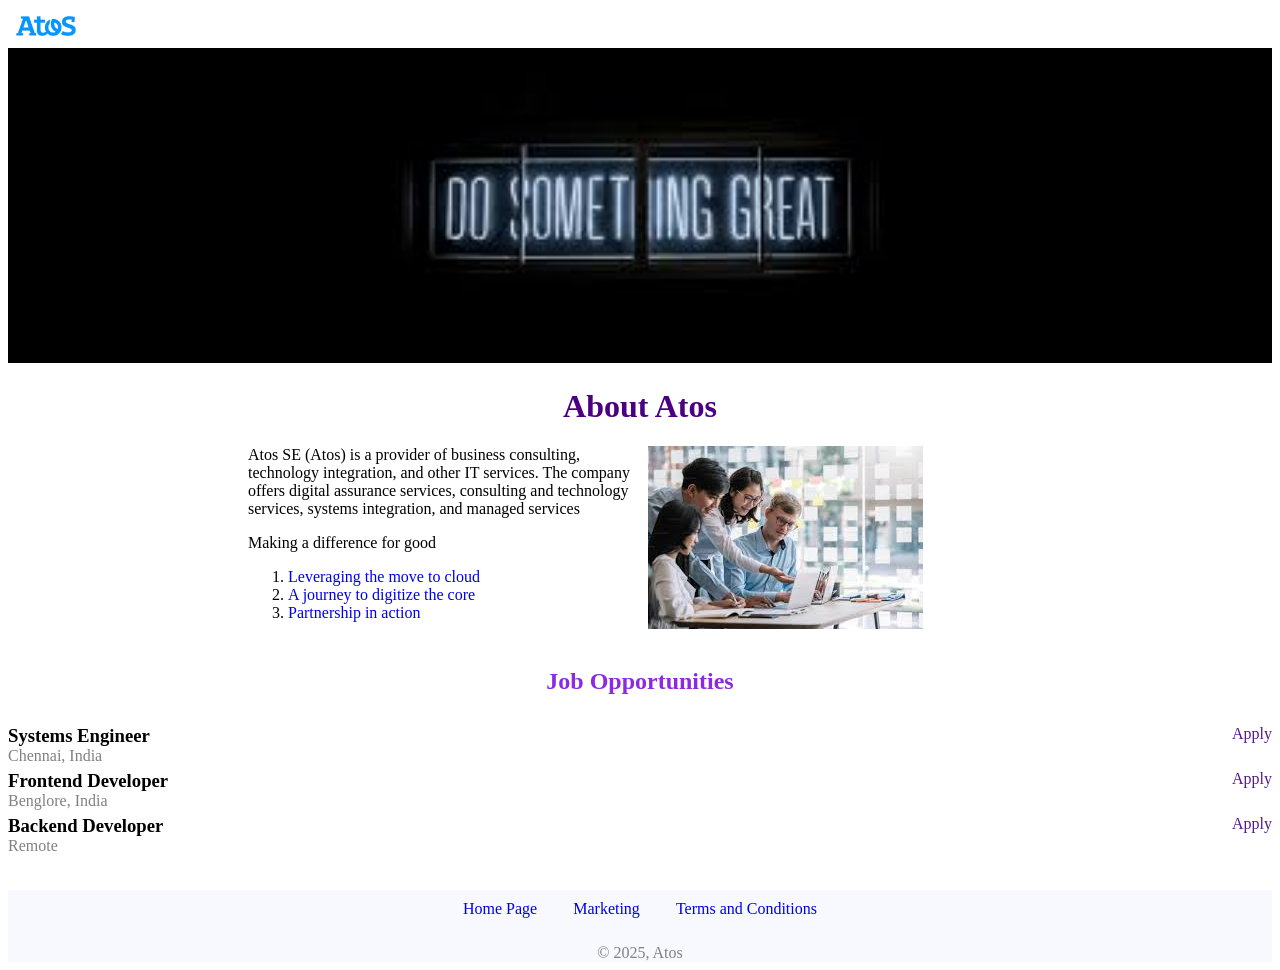
==== Careerpage/index.html @ 7497a3b1 "first commit" ====
<!DOCTYPE html>
<html>

<head>
	<title>My Atos</title>
	<link rel=" stylesheet" href="styles.css">
</head>

<body>
<div id="navbar">
	<img id="logo" src="[data-uri]" alt="logo">
	
</div>

	<img id="banner" src="[data-uri]"
		alt="atos company" >
	<h1>About Atos </h1>

	<div id="about">
		<div id="description">
			<p style="margin: 0%;">Atos SE (Atos) is a provider of business consulting, technology integration, and other IT services. The company
				offers digital assurance services, consulting and technology services, systems integration, and managed services
			</p>
			<p>Making a difference for good
		
			<ol>
				<li> <a href="https://jovian.com/learn/web-development-with-html-and-css/lesson/html-and-css-basics ">
						Leveraging the move to cloud
		
					</a></li>
				<li><a href="https://jovian.com/learn/web-development-with-html-and-css/lesson/html-and-css-basics "> A journey
						to digitize the core
		
					</a></li>
				<li><a href="https://jovian.com/learn/web-development-with-html-and-css/lesson/html-and-css-basics ">
						Partnership in action
					</a></li>
			</ol>
			</p>

		</div>
		<div id="teamimage">
			<img
		src="[data-uri]">

		</div>
	</div>
	
	

	<h2>Job Opportunities </h2>
	<div>
		<a href="" class="apply"> Apply</a>
		<h3>Systems Engineer</h3>
		<span>Chennai, India </span>
	</div>

	<div>
		<a href="" class="apply"> Apply</a>
		<h3>Frontend Developer </h3>
		<span>Benglore, India</span>
	</div>
	<div>
		<a href="" class="apply"> Apply</a>
		<h3>Backend Developer</h3>
		<span>Remote</span>
	</div>

	<div id="footer">
		<ul id="footerlink">
			<li><a href="https://jovian-py.readthedocs.io/en/latest/#">Home Page</a> </li>
			<li><a href="https://jovian-py.readthedocs.io/en/latest/#">Marketing</a> </li>
			<li><a href="https://jovian-py.readthedocs.io/en/latest/#">Terms and Conditions</a> </li>

		</ul>

	<span>&copy 2025, Atos</span> 

		

	</div>



	<!-- <img src="https://i.imgur.com/diObXWC.png" alt="An Image">
	<a href="https://www.example.com">Click here to go to Example.com</a> -->
</body>

</html>
---- Careerpage/styles.css ----
body{
    
    padding: 0;
}

h1 {
    text-align: center;
    color: indigo;
}
#banner{
    width: 100%;
    object-fit: cover;
}
#navbar{
    padding: 8px;
    margin: 0;

}
#logo{
    height: 20px;

}

#about{
    display: flex;
    max-width: 800px;
    margin: 0 auto;
}

#description{
    width: 50%;
    padding: 0 8px ;

}

#teamimage{
    width: 50%;
    
    border-radius: 25px; 
}

h2{
    margin: 30px;
    text-align: center;
    color: blueviolet;
}

span{
    color: gray ;
}

h3{
    margin-top: 5px;
    margin-bottom: 0px;
}

.apply{
    float: right;
}

a{
    text-decoration: none;
}

#footer{
    background-color: ghostwhite;

    margin-top: 35px;
    text-align: center;


}

#footerlink{
    list-style: none;
    padding: 10px;
}

#footerlink li{
    display: inline;
    margin:  0 16px;
}
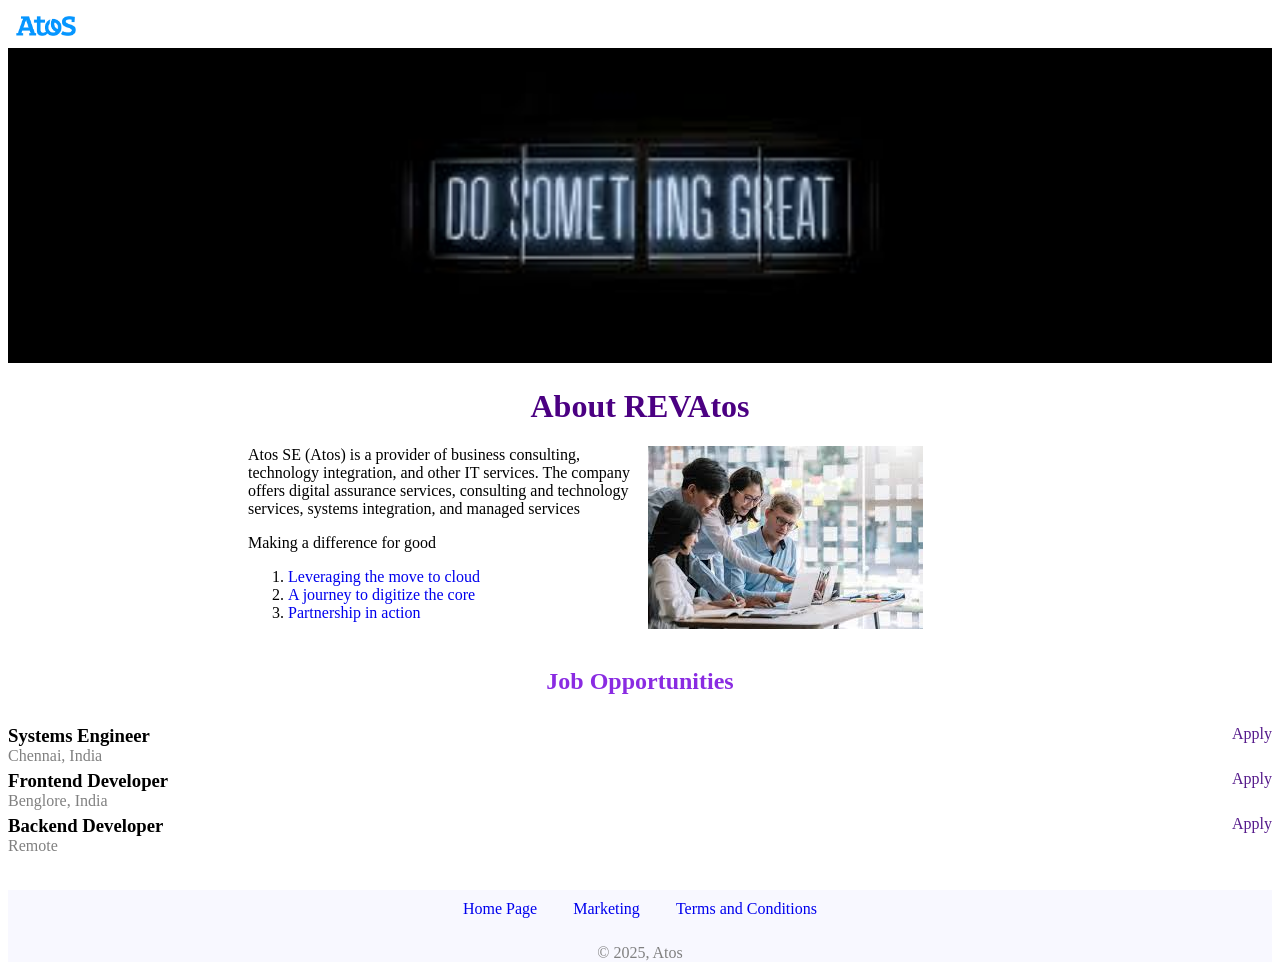
==== commit b4d34f32: "Title changed" ====
--- a/Careerpage/index.html
+++ b/Careerpage/index.html
@@ -2,7 +2,7 @@
 <html>
 
 <head>
-	<title>My Atos</title>
+	<title>MyREVAtos</title>
 	<link rel=" stylesheet" href="styles.css">
 </head>
 
@@ -14,7 +14,7 @@
 
 	<img id="banner" src="[data-uri]"
 		alt="atos company" >
-	<h1>About Atos </h1>
+	<h1>About REVAtos </h1>
 
 	<div id="about">
 		<div id="description">
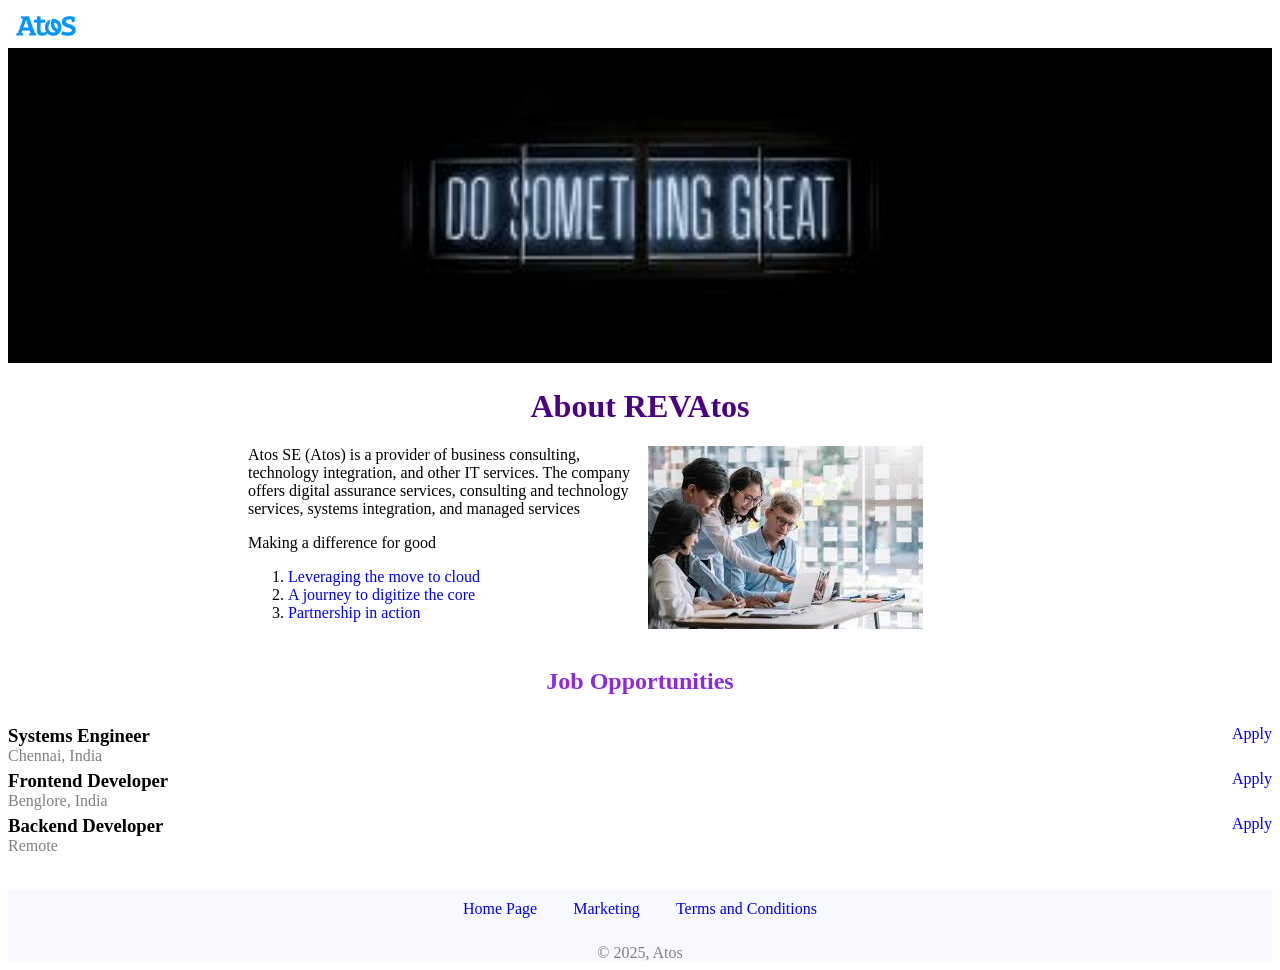
==== commit 5282bfad: "change" ====
--- a/Careerpage/index.html
+++ b/Careerpage/index.html
@@ -50,18 +50,18 @@
 
 	<h2>Job Opportunities </h2>
 	<div>
-		<a href="" class="apply"> Apply</a>
+		<a href="mailto:revanth.ulavapati111143@gmail.com?subject=System engineer job " target="_blank" class="apply"> Apply</a>
 		<h3>Systems Engineer</h3>
 		<span>Chennai, India </span>
 	</div>
 
 	<div>
-		<a href="" class="apply"> Apply</a>
+		<a href="mailto:revanth.ulavapati111143@gmail.com?subject=frontend Developer job " target="_blank" class="apply"> Apply</a>
 		<h3>Frontend Developer </h3>
 		<span>Benglore, India</span>
 	</div>
 	<div>
-		<a href="" class="apply"> Apply</a>
+		<a href="mailto:revanth.ulavapati111143@gmail.com?subject=Backend Developer job " target="_blank" class="apply"> Apply</a>
 		<h3>Backend Developer</h3>
 		<span>Remote</span>
 	</div>
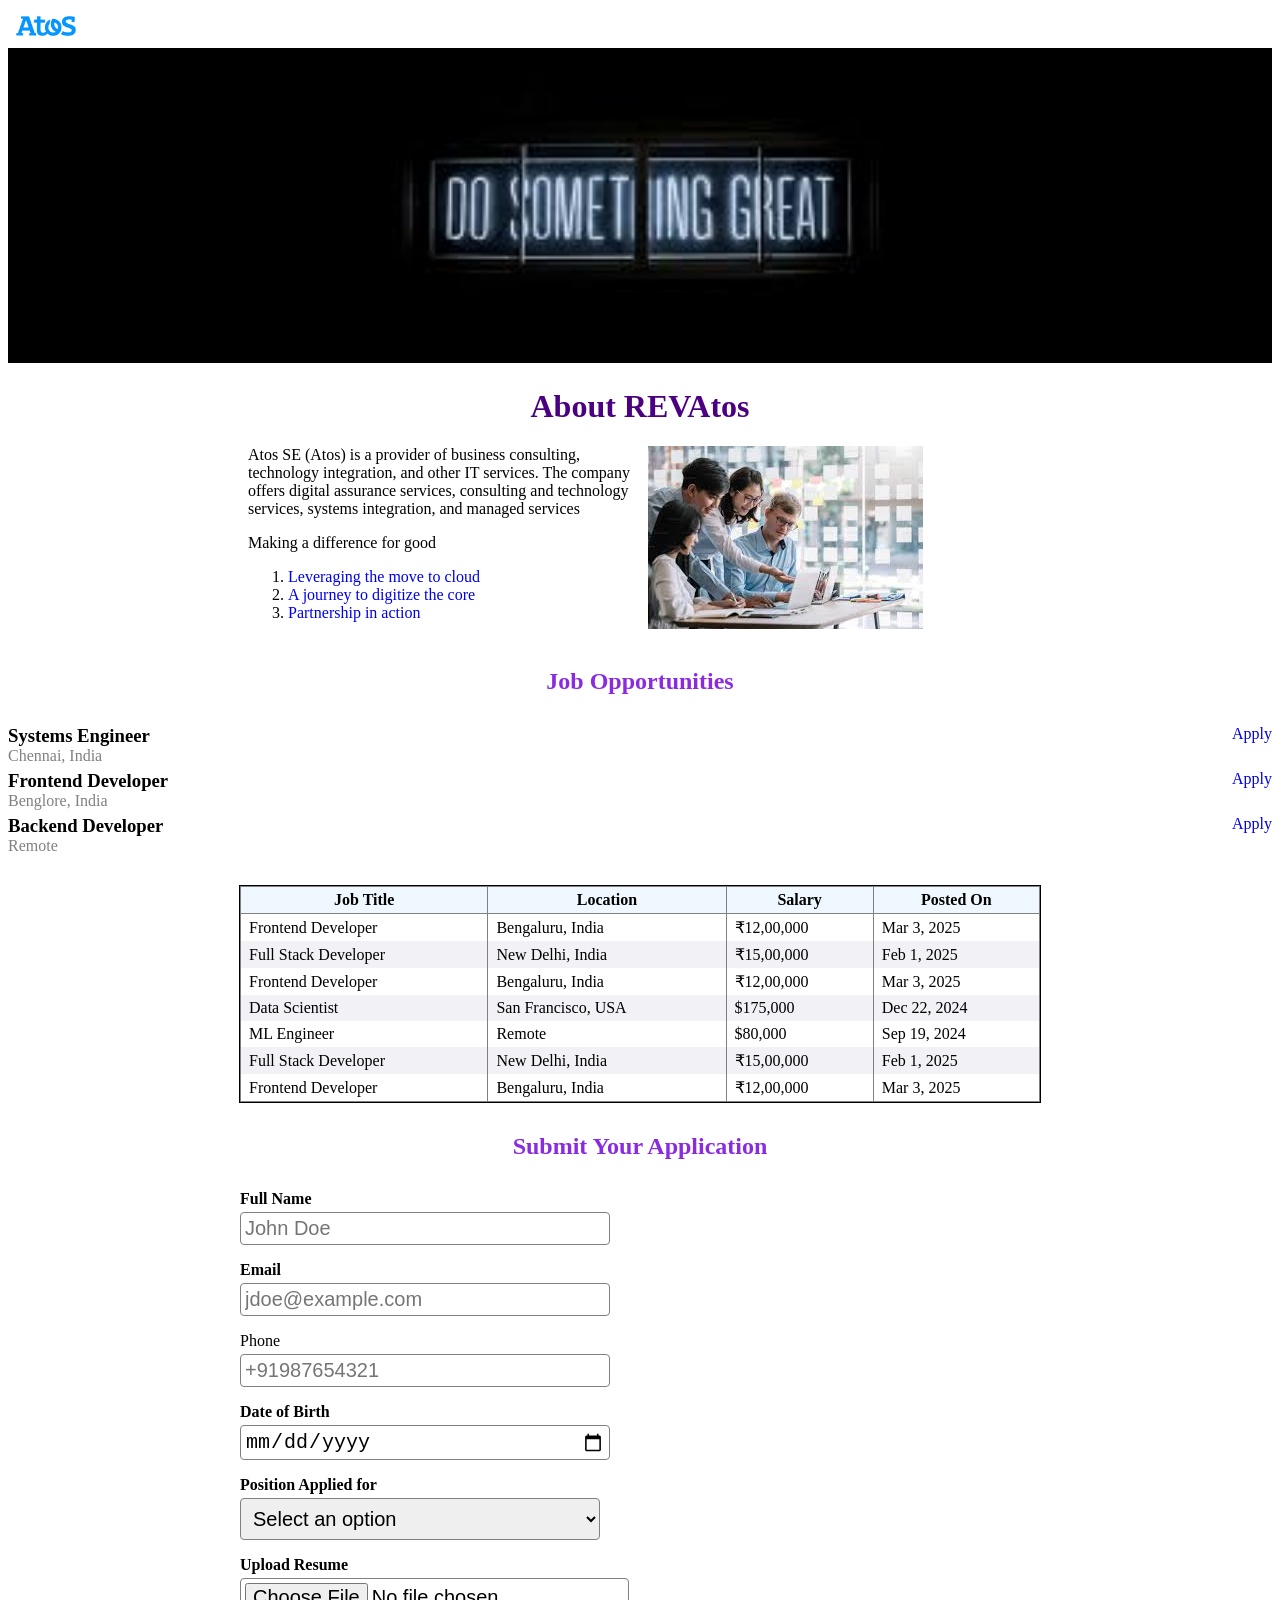
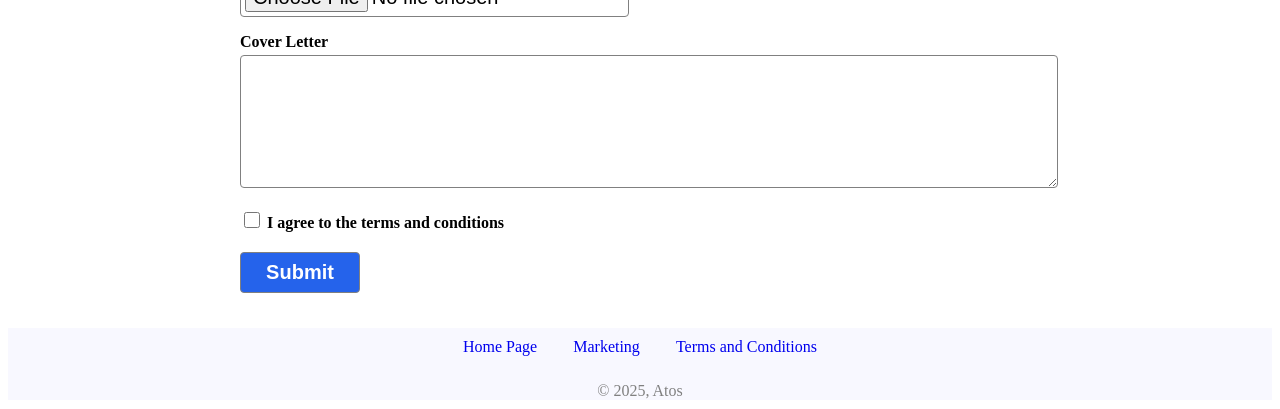
==== commit 9de86cc4: "added table and form" ====
--- a/Careerpage/index.html
+++ b/Careerpage/index.html
@@ -7,30 +7,36 @@
 </head>
 
 <body>
-<div id="navbar">
-	<img id="logo" src="[data-uri]" alt="logo">
-	
-</div>
-
-	<img id="banner" src="[data-uri]"
-		alt="atos company" >
+	<div id="navbar">
+		<img id="logo"
+			src="[data-uri]"
+			alt="logo">
+
+	</div>
+
+	<img id="banner"
+		src="[data-uri]"
+		alt="atos company">
 	<h1>About REVAtos </h1>
 
 	<div id="about">
 		<div id="description">
-			<p style="margin: 0%;">Atos SE (Atos) is a provider of business consulting, technology integration, and other IT services. The company
-				offers digital assurance services, consulting and technology services, systems integration, and managed services
+			<p style="margin: 0%;">Atos SE (Atos) is a provider of business consulting, technology integration, and
+				other IT services. The company
+				offers digital assurance services, consulting and technology services, systems integration, and managed
+				services
 			</p>
 			<p>Making a difference for good
-		
+
 			<ol>
 				<li> <a href="https://jovian.com/learn/web-development-with-html-and-css/lesson/html-and-css-basics ">
 						Leveraging the move to cloud
-		
+
 					</a></li>
-				<li><a href="https://jovian.com/learn/web-development-with-html-and-css/lesson/html-and-css-basics "> A journey
+				<li><a href="https://jovian.com/learn/web-development-with-html-and-css/lesson/html-and-css-basics "> A
+						journey
 						to digitize the core
-		
+
 					</a></li>
 				<li><a href="https://jovian.com/learn/web-development-with-html-and-css/lesson/html-and-css-basics ">
 						Partnership in action
@@ -41,48 +47,200 @@
 		</div>
 		<div id="teamimage">
 			<img
-		src="[data-uri]">
+				src="[data-uri]">
 
 		</div>
 	</div>
-	
-	
+
+
 
 	<h2>Job Opportunities </h2>
 	<div>
-		<a href="mailto:revanth.ulavapati111143@gmail.com?subject=System engineer job " target="_blank" class="apply"> Apply</a>
+		<a href="mailto:revanth.ulavapati111143@gmail.com?subject=System engineer job " target="_blank" class="apply">
+			Apply</a>
 		<h3>Systems Engineer</h3>
 		<span>Chennai, India </span>
 	</div>
 
 	<div>
-		<a href="mailto:revanth.ulavapati111143@gmail.com?subject=frontend Developer job " target="_blank" class="apply"> Apply</a>
+		<a href="mailto:revanth.ulavapati111143@gmail.com?subject=frontend Developer job " target="_blank"
+			class="apply"> Apply</a>
 		<h3>Frontend Developer </h3>
 		<span>Benglore, India</span>
 	</div>
 	<div>
-		<a href="mailto:revanth.ulavapati111143@gmail.com?subject=Backend Developer job " target="_blank" class="apply"> Apply</a>
+		<a href="mailto:revanth.ulavapati111143@gmail.com?subject=Backend Developer job " target="_blank" class="apply">
+			Apply</a>
 		<h3>Backend Developer</h3>
 		<span>Remote</span>
 	</div>
 
-	<div id="footer">
-		<ul id="footerlink">
-			<li><a href="https://jovian-py.readthedocs.io/en/latest/#">Home Page</a> </li>
-			<li><a href="https://jovian-py.readthedocs.io/en/latest/#">Marketing</a> </li>
-			<li><a href="https://jovian-py.readthedocs.io/en/latest/#">Terms and Conditions</a> </li>
-
-		</ul>
-
-	<span>&copy 2025, Atos</span> 
-
-		
-
-	</div>
-
-
-
-	<!-- <img src="https://i.imgur.com/diObXWC.png" alt="An Image">
+
+	<div id="table">
+		<table id="job-table">
+			<tr class="job-row">
+				<th>Job Title</th>
+				<th>Location</th>
+				<th>Salary</th>
+				<th>Posted On</th>
+			</tr>
+
+			<tr class="job-row">
+				<td>Frontend Developer</td>
+				<td>Bengaluru, India</td>
+				<td>₹12,00,000</td>
+				<td>Mar 3, 2025</td>
+			</tr>
+
+			<tr class="job-row">
+				<td>Full Stack Developer</td>
+				<td>New Delhi, India</td>
+				<td>₹15,00,000</td>
+				<td>Feb 1, 2025</td>
+			</tr>
+			<tr class="job-row">
+				<td>Frontend Developer</td>
+				<td>Bengaluru, India</td>
+				<td>₹12,00,000</td>
+				<td>Mar 3, 2025</td>
+			</tr>
+
+			<tr class="job-row">
+				<td>Data Scientist</td>
+				<td>San Francisco, USA</td>
+				<td>$175,000</td>
+				<td>Dec 22, 2024</td>
+			</tr>
+
+			<tr class="job-row">
+				<td>ML Engineer</td>
+				<td>Remote</td>
+				<td>$80,000</td>
+				<td>Sep 19, 2024</td>
+			</tr>
+
+			<tr class="job-row">
+				<td>Full Stack Developer</td>
+				<td>New Delhi, India</td>
+				<td>₹15,00,000</td>
+				<td>Feb 1, 2025</td>
+			</tr>
+
+			<tr class="job-row">
+				<td>Frontend Developer</td>
+				<td>Bengaluru, India</td>
+				<td>₹12,00,000</td>
+				<td>Mar 3, 2025</td>
+			</tr>
+
+
+		</table>
+
+
+		</form>
+
+
+
+	</div>
+
+
+
+	</div>
+
+	<div id="application">
+		<h2> Submit Your Application</h2>
+
+		<form id="application-form">
+
+			<div class="form-group">
+				<label for="name"> Full Name </label> <br>
+				<input type="text" id="name" name="Full Name" required placeholder="John Doe">
+
+			</div>
+
+			<div class="form-group">
+				<label for="email"> Email</label><br>
+				<input type="email"  id="email" name="email" required placeholder="jdoe@example.com"> 
+			</div>
+
+			<div class="form-group">
+				<labe for="phone"> Phone</label><br>
+					<input type="tel" id="phone" name="phone" required placeholder="+91987654321">
+			</div>
+
+			<div class="form-group"> 
+				<label for="datebirth" > Date of Birth</label><br>
+				<input type="date" id="datebirth" name="datebirth" required>
+			</div>
+
+			<div class="form-group">
+				<label for="position">Position Applied for</label><br>
+				<select id="position" name="position" required>
+
+					<option value="">Select an option </option>
+					<option value="Frontend Developer">Frontend Developer</option>
+                <option value="Full Stack Developer">Full Stack Developer</option>
+                <option value="Data Scientist">Data Scientist</option>
+                <option value="ML Engineer">ML Engineer</option>
+
+					
+				</select>
+			</div>
+			<div class="form-group">
+
+				<label for="resume"> Upload Resume</label><br>
+				<input type="file" id="resume" name="resume" accept=".pdf , .doc, .docx" required>
+
+			</div>
+
+			<div class="form-group">
+				<label for="cl"> Cover Letter</label>
+				<textarea id="cl" name="cl" rows="5" required placeholder="Explain what makes you suitable for the job" > </textarea>
+			</div>
+
+			<div class="form-group">
+				<label for="terms">
+					<input type="checkbox"  id="terms" name="terms" required>
+					I agree to the terms and conditions
+	
+				</label>
+
+
+			</div>
+
+			<div class="form-group">
+				<input type="submit"  id="sub" value="Submit">
+			</div>
+
+
+
+
+		</form>
+	</div>		
+
+
+
+	<div> 
+		<p></p>
+	</div>
+
+			<div id="footer">
+				<ul id="footerlink">
+					<li><a href="https://jovian-py.readthedocs.io/en/latest/#">Home Page</a> </li>
+					<li><a href="https://jovian-py.readthedocs.io/en/latest/#">Marketing</a> </li>
+					<li><a href="https://jovian-py.readthedocs.io/en/latest/#">Terms and Conditions</a> </li>
+
+				</ul>
+
+				<span>&copy 2025, Atos</span>
+
+
+
+			</div>
+
+
+
+			<!-- <img src="https://i.imgur.com/diObXWC.png" alt="An Image">
 	<a href="https://www.example.com">Click here to go to Example.com</a> -->
 </body>
 
--- a/Careerpage/styles.css
+++ b/Careerpage/styles.css
@@ -1,9 +1,13 @@
 body{
     
     padding: 0;
+    
 }
 
+
+
 h1 {
+
     text-align: center;
     color: indigo;
 }
@@ -62,6 +66,12 @@
     text-decoration: none;
 }
 
+a:hover, a:focus{
+    color: #313946;
+
+
+}
+
 #footer{
     background-color: ghostwhite;
 
@@ -79,4 +89,111 @@
 #footerlink li{
     display: inline;
     margin:  0 16px;
-}+}
+
+
+#table{
+    display: flex;
+    margin: 10px;
+    margin-top: 30px;
+    max-width: 800px;
+    border: 1px solid;
+    margin-left: auto;
+    margin-right: auto;
+}
+
+#job-table{
+    width: 100%;
+    border: 1px solid gray;
+    border-collapse:collapse ;
+    
+}
+
+.job-row th{
+    border: 1px solid gray;
+    padding: 4px 8px;
+    background-color: aliceblue;
+}
+.job-row td {
+    border-right: 1px solid gray;
+    padding: 4px 8px;
+}
+
+#job-table tr:nth-child(odd){
+    background-color: rgb(241, 241, 246);
+
+}
+
+
+
+
+
+
+
+#application{
+    max-width: 800px;
+    margin: 0 auto;
+    padding: 0 auto;
+}
+
+#application-form label{
+    font-weight: 600px;
+
+    
+}
+
+#application-form input{
+    font-size: 1.25rem;
+    padding: 4px;
+    margin-top: 4px;
+}
+
+
+application {
+    max-width: 800px;
+    margin: 0 auto;
+    padding: 0 8px;
+  }
+  
+  .form-group {
+    margin: 16px 0;
+  }
+  
+  .form-group input, textarea, select{
+   font-size:1.25rem;
+   border-radius: 4px;
+   border: 1px solid gray;
+   margin-top: 4px;
+   padding: 8px;
+   min-width: 360px;
+  }
+  
+  .form-group textarea{
+    width: 100%;
+    font-family: 'Roboto', sans-serif;
+  }
+  
+  .form-group input[type="checkbox"] {
+    width: 16px;
+    height: 16px;
+    min-width: 0;
+  }
+  
+  #application-form label {
+    font-weight: bold;
+  }
+  
+  #application-form input[type="submit"] {
+    background-color: #2563EB;
+    width: 120px;
+    
+    min-width: 0;
+    padding: 8px;
+    color: #fff;
+    font-weight: bold;
+    font-size: 1.25rem;
+  }
+
+
+    
+    
